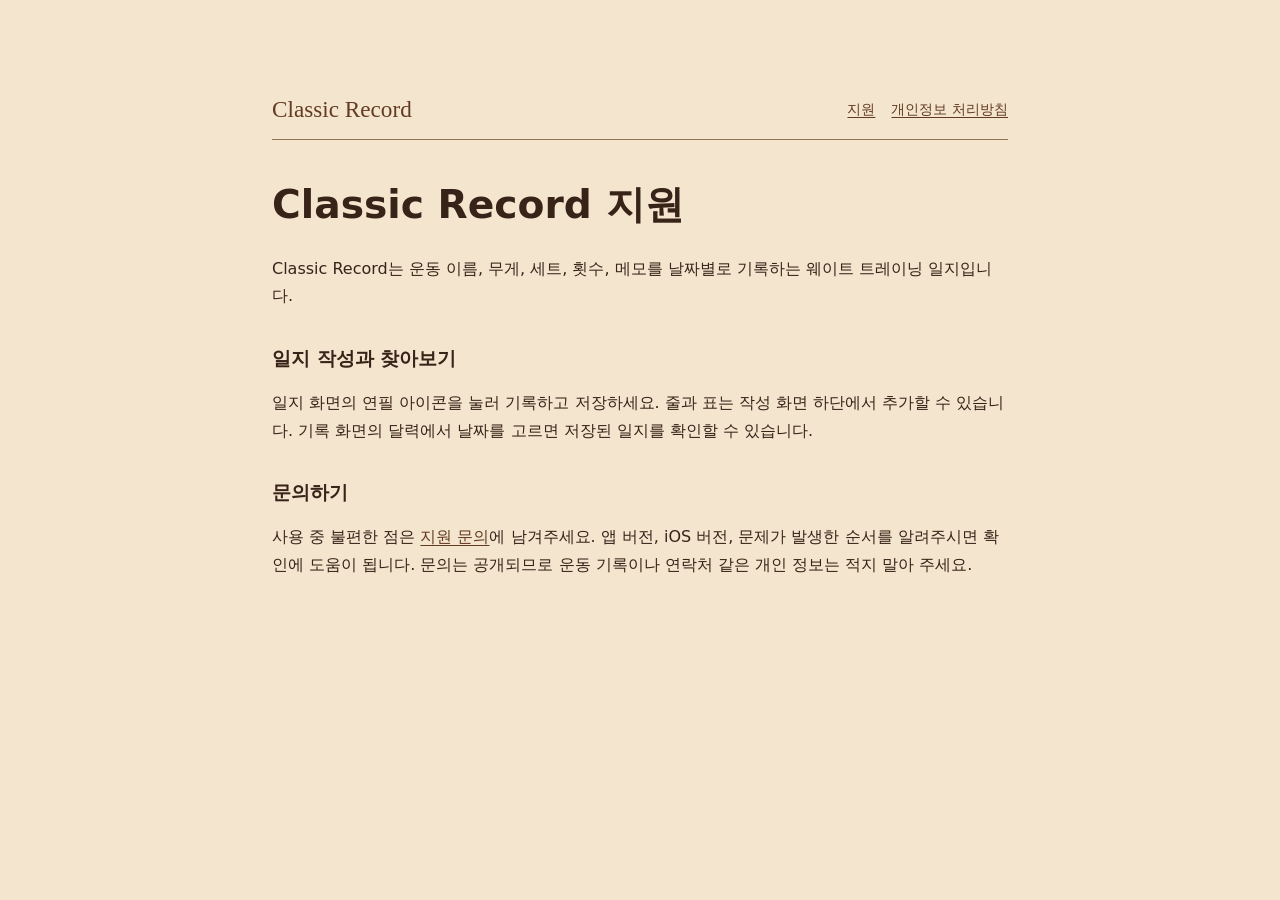
==== index.html @ e6a5561e "Publish support and privacy pages" ====
<!doctype html>
<html lang="ko"><head><meta charset="utf-8"><meta name="viewport" content="width=device-width, initial-scale=1">
<title>Classic Record 지원 | Classic Record</title><link rel="stylesheet" href="style.css"></head>
<body><main><header><a href="./">Classic Record</a><nav aria-label="페이지"><a href="./">지원</a><a href="privacy.html">개인정보 처리방침</a></nav></header>
<h1>Classic Record 지원</h1><p>Classic Record는 운동 이름, 무게, 세트, 횟수, 메모를 날짜별로 기록하는 웨이트 트레이닝 일지입니다.</p>
<h2>일지 작성과 찾아보기</h2><p>일지 화면의 연필 아이콘을 눌러 기록하고 저장하세요. 줄과 표는 작성 화면 하단에서 추가할 수 있습니다. 기록 화면의 달력에서 날짜를 고르면 저장된 일지를 확인할 수 있습니다.</p>
<h2>문의하기</h2><p>사용 중 불편한 점은 <a href="https://github.com/whdtjr416/classic-record-support/issues/new">지원 문의</a>에 남겨주세요. 앱 버전, iOS 버전, 문제가 발생한 순서를 알려주시면 확인에 도움이 됩니다. 문의는 공개되므로 운동 기록이나 연락처 같은 개인 정보는 적지 말아 주세요.</p></main></body></html>
---- style.css ----
*{box-sizing:border-box}body{margin:0;background:#f4e5ce;color:#382319;font-family:system-ui,-apple-system,sans-serif;line-height:1.7}main{width:min(46rem,calc(100% - 2.5rem));margin:clamp(2rem,8vw,6rem) auto}header{display:flex;flex-wrap:wrap;align-items:center;justify-content:space-between;gap:.75rem;border-bottom:1px solid #977458;padding-bottom:1rem}header>a{font:1.45rem Georgia,serif;text-decoration:none}nav{display:flex;gap:1rem;font-size:.9rem}h1{font-size:clamp(1.7rem,5vw,2.45rem);line-height:1.25;margin-top:2.5rem}h2{font-size:1.18rem;margin-top:2rem}a{color:#623b22;text-underline-offset:.2em}p{margin:.5rem 0 1.1rem}
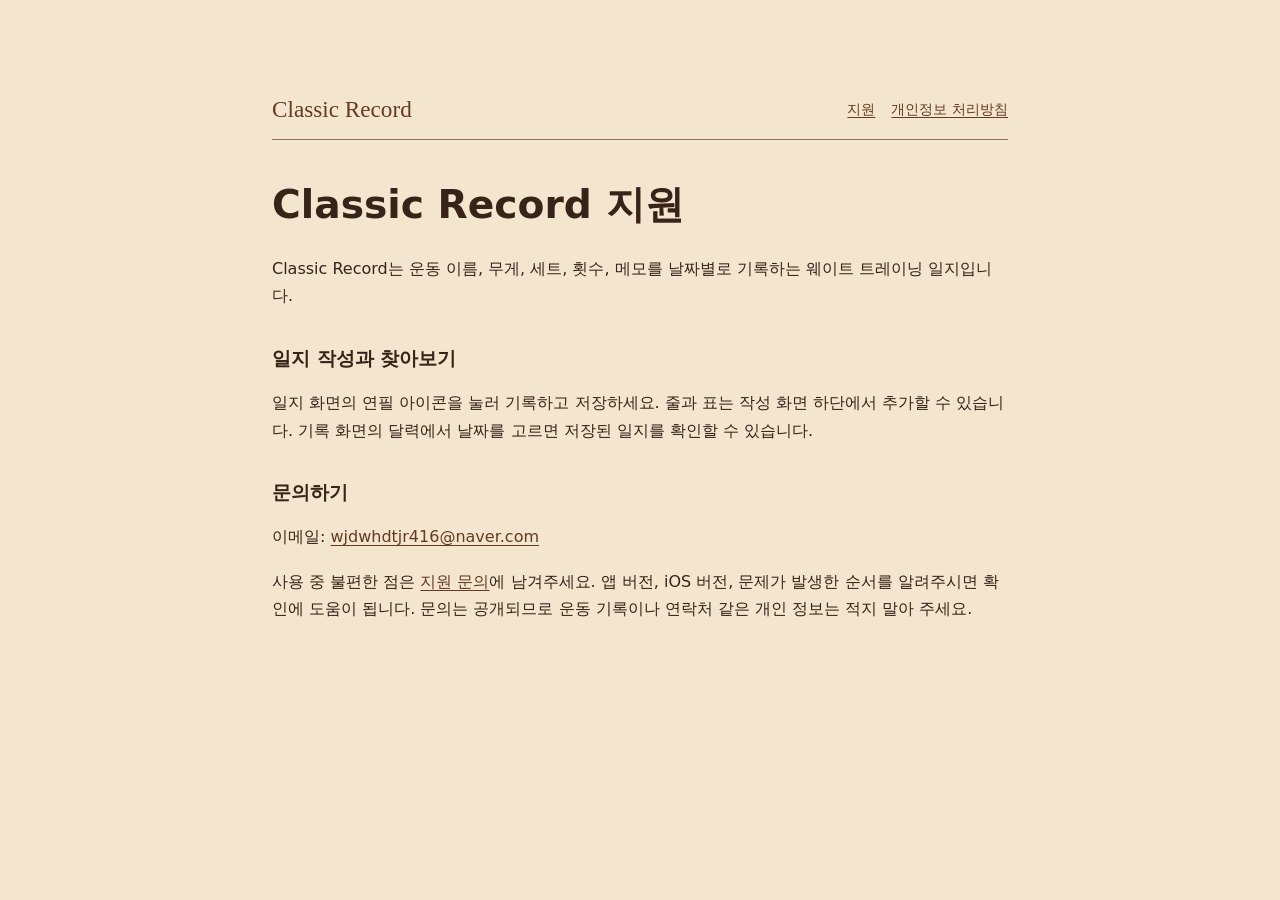
==== commit 68517a22: "Add public support contact" ====
--- a/index.html
+++ b/index.html
@@ -4,4 +4,4 @@
 <body><main><header><a href="./">Classic Record</a><nav aria-label="페이지"><a href="./">지원</a><a href="privacy.html">개인정보 처리방침</a></nav></header>
 <h1>Classic Record 지원</h1><p>Classic Record는 운동 이름, 무게, 세트, 횟수, 메모를 날짜별로 기록하는 웨이트 트레이닝 일지입니다.</p>
 <h2>일지 작성과 찾아보기</h2><p>일지 화면의 연필 아이콘을 눌러 기록하고 저장하세요. 줄과 표는 작성 화면 하단에서 추가할 수 있습니다. 기록 화면의 달력에서 날짜를 고르면 저장된 일지를 확인할 수 있습니다.</p>
-<h2>문의하기</h2><p>사용 중 불편한 점은 <a href="https://github.com/whdtjr416/classic-record-support/issues/new">지원 문의</a>에 남겨주세요. 앱 버전, iOS 버전, 문제가 발생한 순서를 알려주시면 확인에 도움이 됩니다. 문의는 공개되므로 운동 기록이나 연락처 같은 개인 정보는 적지 말아 주세요.</p></main></body></html>+<h2>문의하기</h2><p>이메일: <a href="mailto:wjdwhdtjr416@naver.com">wjdwhdtjr416@naver.com</a></p><p>사용 중 불편한 점은 <a href="https://github.com/whdtjr416/classic-record-support/issues/new">지원 문의</a>에 남겨주세요. 앱 버전, iOS 버전, 문제가 발생한 순서를 알려주시면 확인에 도움이 됩니다. 문의는 공개되므로 운동 기록이나 연락처 같은 개인 정보는 적지 말아 주세요.</p></main></body></html>
